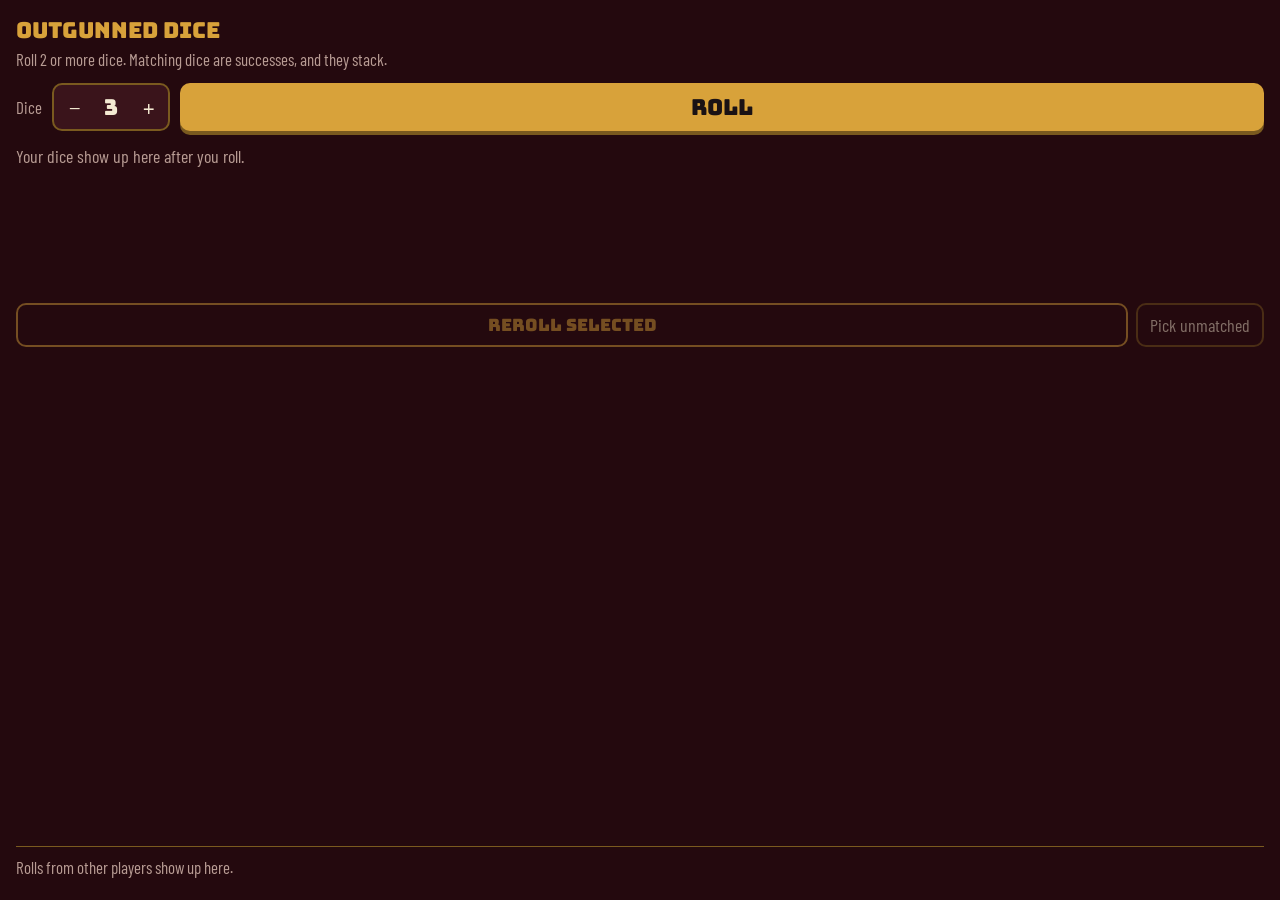
==== Outgunned Dice/index.html @ f1293f51 "0.1" ====
<!doctype html>
<html lang="en">
  <head>
    <meta charset="UTF-8" />
    <meta name="viewport" content="width=device-width, initial-scale=1.0" />
    <title>Outgunned Dice</title>
    <link rel="preconnect" href="https://fonts.googleapis.com" />
    <link rel="preconnect" href="https://fonts.gstatic.com" crossorigin />
    <link href="https://fonts.googleapis.com/css2?family=Bungee&family=Barlow+Condensed:wght@400;600&display=swap" rel="stylesheet" />
    <script type="module" crossorigin src="./assets/index-CRXwJ-00.js"></script>
    <link rel="modulepreload" crossorigin href="./assets/shared-QACHThgJ.js">
    <link rel="modulepreload" crossorigin href="./assets/faces-DBQJZx52.js">
    <link rel="stylesheet" crossorigin href="./assets/faces-CLJElDIp.css">
  </head>
  <body>
    <main class="panel" id="app"></main>
  </body>
</html>
---- Outgunned Dice/assets/faces-CLJElDIp.css ----
:root{--oxblood: #24090e;--oxblood-2: #3a141b;--brass: #d8a23a;--brass-dim: #7a5a1f;--paper: #f2e8cf;--ink: #1a1214;--text: #f4ead2;--muted: #b89c94;--basic: #5aa0e6;--critical: #f4b223;--extreme: #ee4b2b;--impossible: #d23fd6;--jackpot: #ffd54a;--display: "Bungee", "Impact", sans-serif;--body: "Barlow Condensed", "Arial Narrow", sans-serif}*{box-sizing:border-box}html,body{margin:0;height:100%}body{font-family:var(--body);font-size:18px;color:var(--text);background:var(--oxblood)}button{font:inherit;color:inherit;cursor:pointer}button:disabled{cursor:not-allowed;opacity:.45}:focus-visible{outline:3px solid var(--brass);outline-offset:2px}.die-face{display:block;width:100%;height:100%;object-fit:contain;-webkit-user-select:none;user-select:none;-webkit-user-drag:none}.tier-basic{--tier: var(--basic)}.tier-critical{--tier: var(--critical)}.tier-extreme{--tier: var(--extreme)}.tier-impossible{--tier: var(--impossible)}.tier-jackpot{--tier: var(--jackpot)}.panel{padding:16px 16px 14px;display:flex;flex-direction:column;gap:14px;min-height:100%}.panel h1{margin:0;font-family:var(--display);font-size:22px;font-weight:400;color:var(--brass)}.panel .hint{margin:4px 0 0;color:var(--muted);font-size:17px;line-height:1.2}.setup{display:flex;align-items:center;gap:10px}.stepper{display:flex;align-items:center;background:var(--oxblood-2);border:2px solid var(--brass-dim);border-radius:10px}.stepper button{width:40px;height:44px;border:0;background:none;font-size:26px;line-height:1}.stepper output{min-width:34px;text-align:center;font-family:var(--display);font-size:22px}.stepper-label{color:var(--muted);font-size:17px}.btn-roll{flex:1;height:48px;border:0;border-radius:10px;background:var(--brass);color:var(--ink);font-family:var(--display);font-size:22px;box-shadow:0 4px 0 var(--brass-dim)}.btn-roll:active:not(:disabled){transform:translateY(3px);box-shadow:0 1px 0 var(--brass-dim)}.tray{display:flex;flex-wrap:wrap;gap:8px 8px;min-height:64px;padding-bottom:20px;align-content:flex-start}.tray-empty{color:var(--muted);margin:0;align-self:center}.chip{position:relative;width:52px;height:52px;padding:2px;border:3px solid transparent;border-radius:50%;background:none}.chip .die-face{border-radius:50%}.chip.matched{border-color:var(--tier)}.chip.selected{transform:translateY(-5px);border-color:var(--brass);box-shadow:0 6px #0006}.chip.selected:after{content:"again";position:absolute;left:50%;bottom:-22px;transform:translate(-50%);font-size:14px;color:var(--brass)}.chip.rolling{background:var(--oxblood-2);border:3px dashed var(--brass-dim);animation:pulse .7s ease-in-out infinite alternate}.chip.rolling .die-face{display:none}@keyframes pulse{to{opacity:.45}}.result{min-height:58px}.result .headline{margin:0;font-family:var(--display);font-size:26px;color:var(--tier, var(--muted))}.result .sub{margin:2px 0 0;color:var(--muted)}.actions{display:flex;flex-wrap:wrap;gap:8px;margin-top:8px}.btn-allin{flex-basis:100%;height:46px;border:0;border-radius:10px;background:var(--extreme);color:#fff;font-family:var(--display);font-size:19px;box-shadow:0 4px #8c2412}.btn-allin:active:not(:disabled){transform:translateY(3px);box-shadow:0 1px #8c2412}.allin-note{flex-basis:100%;margin:-2px 0 0;color:var(--muted);font-size:16px;line-height:1.15}.btn-reroll{flex:1;height:44px;border:2px solid var(--brass);border-radius:10px;background:transparent;font-family:var(--display);font-size:17px;color:var(--brass)}.btn-ghost{height:44px;padding:0 12px;border:2px solid var(--brass-dim);border-radius:10px;background:none}.log{margin-top:auto;padding-top:10px;border-top:1px solid var(--brass-dim);color:var(--muted);font-size:17px;min-height:40px}.log strong{color:var(--text);font-weight:600}body.slot{background:transparent;overflow:hidden}.stage{width:100vw;height:100vh;display:grid;place-items:center}.cabinet{--size: 110px;position:relative;padding:20px 26px 22px;border:4px solid var(--brass);border-radius:22px;background:linear-gradient(180deg,var(--oxblood-2),var(--oxblood));box-shadow:0 18px 50px #000a,inset 0 0 0 3px #0006;animation:drop .45s cubic-bezier(.2,1.2,.3,1) both}@keyframes drop{0%{transform:translateY(-40px) scale(.96);opacity:0}}.bulbs{position:absolute;top:6px;right:6px;bottom:6px;left:6px;border-radius:16px;pointer-events:none;border:5px dotted #ffe9a8;opacity:.9}.cabinet.spinning .bulbs{animation:blink .35s steps(2) infinite}.cabinet.jackpot-win .bulbs{animation:blink .18s steps(2) infinite;border-color:#fff}@keyframes blink{50%{opacity:.25}}.who{margin:0 0 12px;text-align:center;font-size:22px;color:var(--paper)}.who b{color:var(--brass);font-weight:600}.reels{display:flex;flex-wrap:wrap;gap:10px;justify-content:center;position:relative;margin:0 auto}.reel{position:relative;width:var(--size);height:var(--size);border-radius:calc(var(--size) * .16);overflow:hidden;background:radial-gradient(circle at 50% 40%,#2c1a1e,#120a0c 75%);box-shadow:inset 0 0 0 3px #0008,0 0 0 3px var(--oxblood)}.reel:after{content:"";position:absolute;top:0;right:0;bottom:0;left:0;pointer-events:none;background:linear-gradient(180deg,#000a,#0000 28%,#0000 72%,#000a)}.reel:before{content:"";position:absolute;left:0;right:0;top:50%;height:2px;margin-top:-1px;background:#ee4b2b;opacity:.35;z-index:1;pointer-events:none}.strip{will-change:transform}.strip .die-face{width:var(--size);height:var(--size);padding:9%}.reel.match{box-shadow:inset 0 0 0 4px var(--tier),0 0 0 3px var(--oxblood),0 0 24px var(--tier)}.reel.kept{opacity:.92}.reel.lost{filter:grayscale(1) brightness(.7)}.banner{min-height:110px;margin-top:14px;text-align:center}.banner .big{margin:0;font-family:var(--display);font-size:46px;line-height:1.05;color:var(--tier);text-shadow:0 3px 0 #0008;animation:pop .4s cubic-bezier(.2,1.4,.4,1) both}.banner .big.none{font-size:30px;color:var(--muted)}.banner .sub{margin:4px 0 0;font-size:22px;color:var(--paper)}.banner .sets{display:flex;flex-wrap:wrap;gap:8px;justify-content:center;margin:8px 0 0}.banner .set{display:inline-flex;align-items:center;gap:6px;padding:3px 12px 3px 4px;border:2px solid var(--tier);border-radius:999px;font-size:21px;color:var(--paper)}.set-face{width:28px;height:28px;border-radius:50%}.banner .also{margin:2px 0 0;font-size:19px;color:var(--muted)}@keyframes pop{0%{transform:scale(.6);opacity:0}}.cabinet.jackpot-win .big{background:linear-gradient(90deg,#ffd54a,#fff7c2,#ffd54a,#ff9f1c);background-size:200% 100%;-webkit-background-clip:text;background-clip:text;color:transparent;animation:pop .4s cubic-bezier(.2,1.4,.4,1) both,shimmer 1.1s linear infinite}@keyframes shimmer{to{background-position:200% 0}}@media (prefers-reduced-motion: reduce){.cabinet,.banner .big,.chip.rolling,.cabinet .bulbs,.cabinet.jackpot-win .big{animation:none!important}}
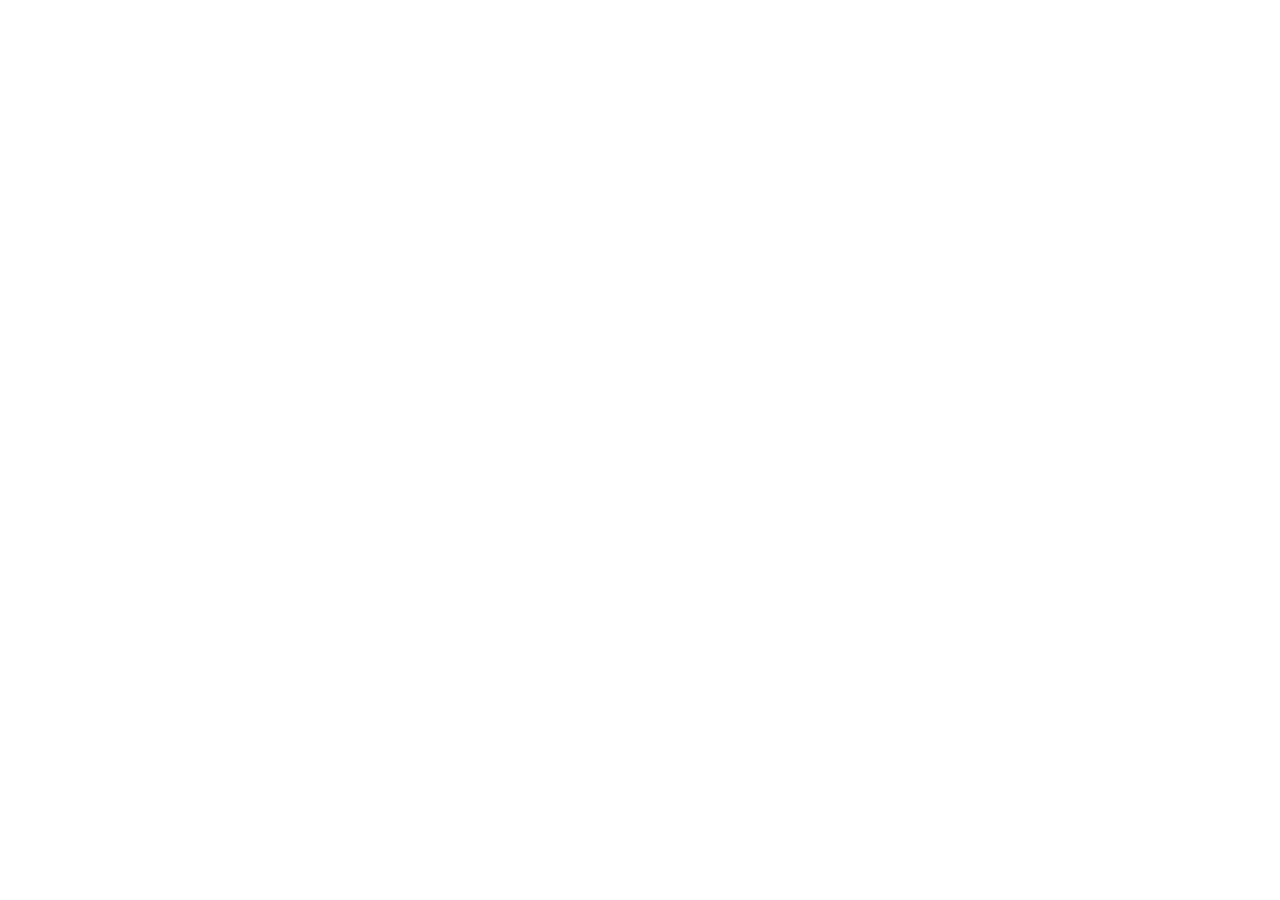
==== commit 2637ffd4: "Rename slot.html to index.html" ====
--- a/Outgunned Dice/index.html
+++ b/Outgunned Dice/index.html
@@ -3,16 +3,16 @@
   <head>
     <meta charset="UTF-8" />
     <meta name="viewport" content="width=device-width, initial-scale=1.0" />
-    <title>Outgunned Dice</title>
+    <title>Outgunned Dice roll</title>
     <link rel="preconnect" href="https://fonts.googleapis.com" />
     <link rel="preconnect" href="https://fonts.gstatic.com" crossorigin />
     <link href="https://fonts.googleapis.com/css2?family=Bungee&family=Barlow+Condensed:wght@400;600&display=swap" rel="stylesheet" />
-    <script type="module" crossorigin src="./assets/index-CRXwJ-00.js"></script>
+    <script type="module" crossorigin src="./assets/slot-DaD79R-h.js"></script>
     <link rel="modulepreload" crossorigin href="./assets/shared-QACHThgJ.js">
     <link rel="modulepreload" crossorigin href="./assets/faces-DBQJZx52.js">
     <link rel="stylesheet" crossorigin href="./assets/faces-CLJElDIp.css">
   </head>
-  <body>
-    <main class="panel" id="app"></main>
+  <body class="slot">
+    <div class="stage" id="stage"></div>
   </body>
 </html>
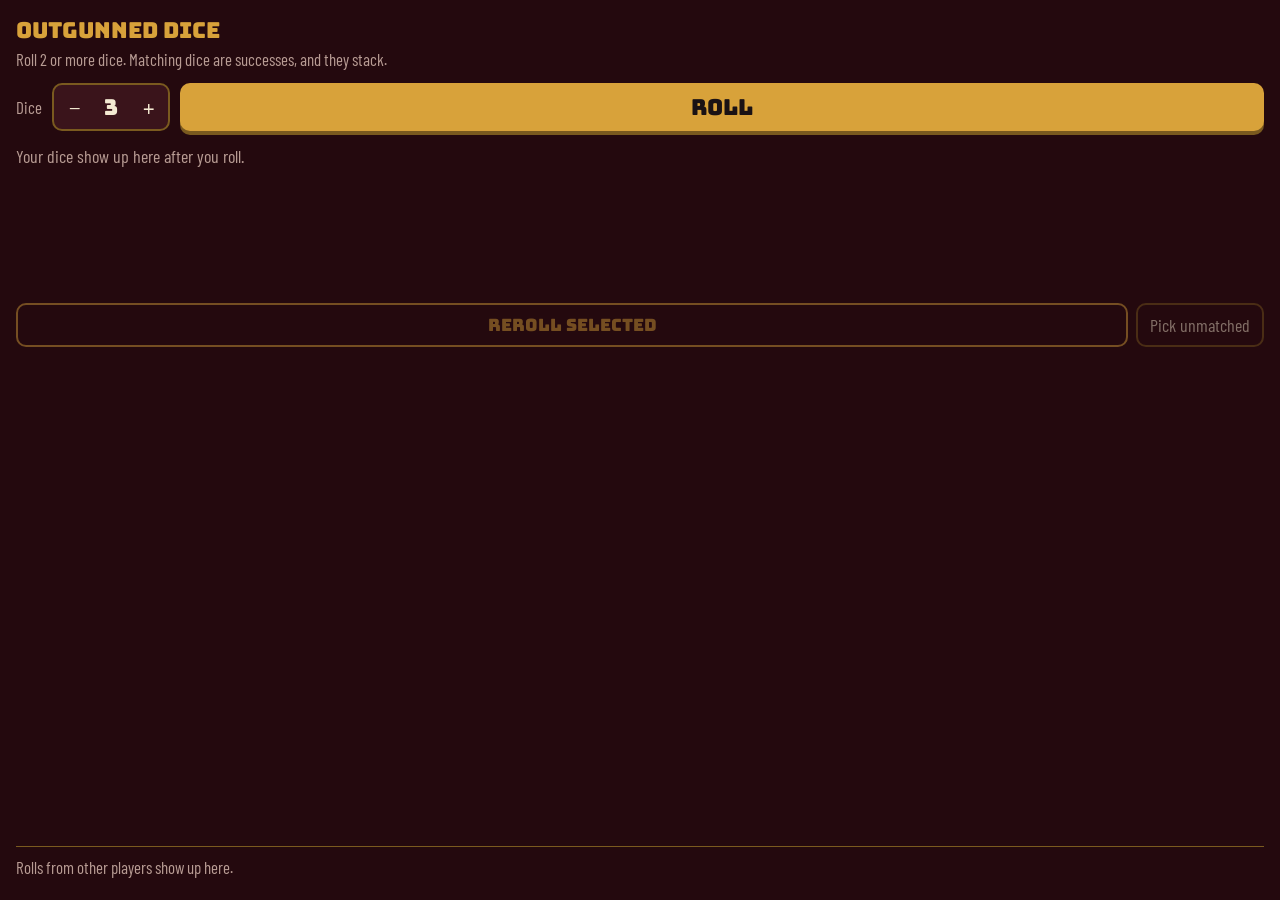
==== commit 173f7a64: "Add files via upload" ====
--- a/Outgunned Dice/index.html
+++ b/Outgunned Dice/index.html
@@ -3,16 +3,16 @@
   <head>
     <meta charset="UTF-8" />
     <meta name="viewport" content="width=device-width, initial-scale=1.0" />
-    <title>Outgunned Dice roll</title>
+    <title>Outgunned Dice</title>
     <link rel="preconnect" href="https://fonts.googleapis.com" />
     <link rel="preconnect" href="https://fonts.gstatic.com" crossorigin />
     <link href="https://fonts.googleapis.com/css2?family=Bungee&family=Barlow+Condensed:wght@400;600&display=swap" rel="stylesheet" />
-    <script type="module" crossorigin src="./assets/slot-DaD79R-h.js"></script>
+    <script type="module" crossorigin src="./assets/index-CRXwJ-00.js"></script>
     <link rel="modulepreload" crossorigin href="./assets/shared-QACHThgJ.js">
     <link rel="modulepreload" crossorigin href="./assets/faces-DBQJZx52.js">
     <link rel="stylesheet" crossorigin href="./assets/faces-CLJElDIp.css">
   </head>
-  <body class="slot">
-    <div class="stage" id="stage"></div>
+  <body>
+    <main class="panel" id="app"></main>
   </body>
 </html>
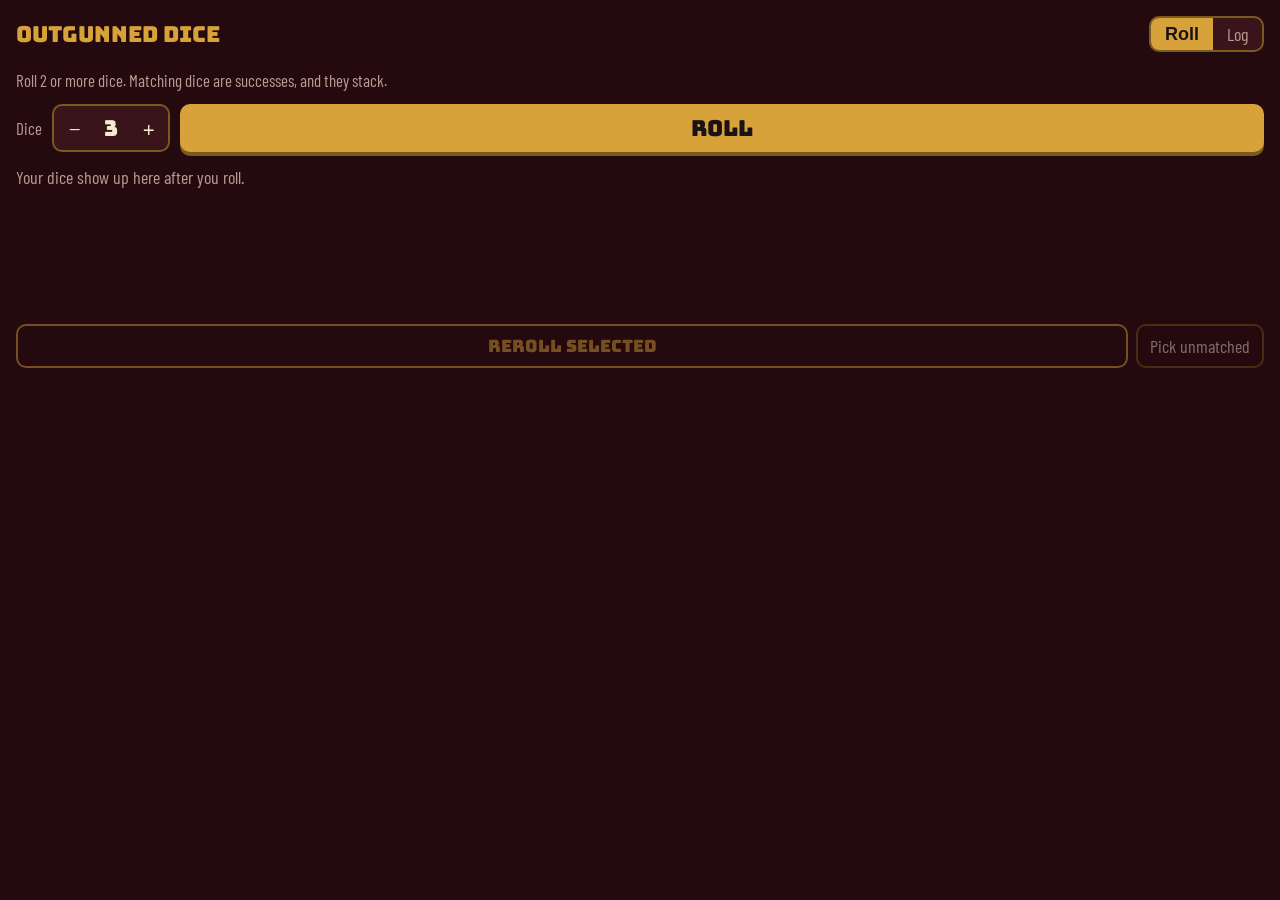
==== commit fa5e5767: "Add files via upload" ====
--- a/Outgunned Dice/index.html
+++ b/Outgunned Dice/index.html
@@ -7,10 +7,11 @@
     <link rel="preconnect" href="https://fonts.googleapis.com" />
     <link rel="preconnect" href="https://fonts.gstatic.com" crossorigin />
     <link href="https://fonts.googleapis.com/css2?family=Bungee&family=Barlow+Condensed:wght@400;600&display=swap" rel="stylesheet" />
-    <script type="module" crossorigin src="./assets/index-CRXwJ-00.js"></script>
-    <link rel="modulepreload" crossorigin href="./assets/shared-QACHThgJ.js">
-    <link rel="modulepreload" crossorigin href="./assets/faces-DBQJZx52.js">
-    <link rel="stylesheet" crossorigin href="./assets/faces-CLJElDIp.css">
+    <script type="module" crossorigin src="./assets/index-BjO6Tsbw.js"></script>
+    <link rel="modulepreload" crossorigin href="./assets/shared-U1rEp5hv.js">
+    <link rel="modulepreload" crossorigin href="./assets/faces-B5vy8ePg.js">
+    <link rel="modulepreload" crossorigin href="./assets/log-C0alzyCC.js">
+    <link rel="stylesheet" crossorigin href="./assets/faces-B9hbTOww.css">
   </head>
   <body>
     <main class="panel" id="app"></main>
--- a/Outgunned Dice/assets/faces-B9hbTOww.css
+++ b/Outgunned Dice/assets/faces-B9hbTOww.css
@@ -0,0 +1 @@
+:root{--oxblood: #24090e;--oxblood-2: #3a141b;--brass: #d8a23a;--brass-dim: #7a5a1f;--paper: #f2e8cf;--ink: #1a1214;--text: #f4ead2;--muted: #b89c94;--basic: #5aa0e6;--critical: #f4b223;--extreme: #ee4b2b;--impossible: #d23fd6;--jackpot: #ffd54a;--display: "Bungee", "Impact", sans-serif;--body: "Barlow Condensed", "Arial Narrow", sans-serif}*{box-sizing:border-box}html,body{margin:0;height:100%}body{font-family:var(--body);font-size:18px;color:var(--text);background:var(--oxblood)}button{font:inherit;color:inherit;cursor:pointer}button:disabled{cursor:not-allowed;opacity:.45}:focus-visible{outline:3px solid var(--brass);outline-offset:2px}.die-face{display:block;width:100%;height:100%;object-fit:contain;-webkit-user-select:none;user-select:none;-webkit-user-drag:none}.tier-basic{--tier: var(--basic)}.tier-critical{--tier: var(--critical)}.tier-extreme{--tier: var(--extreme)}.tier-impossible{--tier: var(--impossible)}.tier-jackpot{--tier: var(--jackpot)}.panel{padding:16px 16px 14px;display:flex;flex-direction:column;gap:14px;min-height:100%}.panel h1{margin:0;font-family:var(--display);font-size:22px;font-weight:400;color:var(--brass)}.panel .hint{margin:4px 0 0;color:var(--muted);font-size:17px;line-height:1.2}.setup{display:flex;align-items:center;gap:10px}.stepper{display:flex;align-items:center;background:var(--oxblood-2);border:2px solid var(--brass-dim);border-radius:10px}.stepper button{width:40px;height:44px;border:0;background:none;font-size:26px;line-height:1}.stepper output{min-width:34px;text-align:center;font-family:var(--display);font-size:22px}.stepper-label{color:var(--muted);font-size:17px}.btn-roll{flex:1;height:48px;border:0;border-radius:10px;background:var(--brass);color:var(--ink);font-family:var(--display);font-size:22px;box-shadow:0 4px 0 var(--brass-dim)}.btn-roll:active:not(:disabled){transform:translateY(3px);box-shadow:0 1px 0 var(--brass-dim)}.tray{display:flex;flex-wrap:wrap;gap:8px 8px;min-height:64px;padding-bottom:20px;align-content:flex-start}.tray-empty{color:var(--muted);margin:0;align-self:center}.chip{position:relative;width:52px;height:52px;padding:2px;border:3px solid transparent;border-radius:50%;background:none}.chip .die-face{border-radius:50%}.chip.matched{border-color:var(--tier)}.chip.selected{transform:translateY(-5px);border-color:var(--brass);box-shadow:0 6px #0006}.chip.selected:after{content:"again";position:absolute;left:50%;bottom:-22px;transform:translate(-50%);font-size:14px;color:var(--brass)}.chip.rolling{background:var(--oxblood-2);border:3px dashed var(--brass-dim);animation:pulse .7s ease-in-out infinite alternate}.chip.rolling .die-face{display:none}@keyframes pulse{to{opacity:.45}}.result{min-height:58px}.result .headline{margin:0;font-family:var(--display);font-size:26px;color:var(--tier, var(--muted))}.result .sub{margin:2px 0 0;color:var(--muted)}.actions{display:flex;flex-wrap:wrap;gap:8px;margin-top:8px}.btn-allin{flex-basis:100%;height:46px;border:0;border-radius:10px;background:var(--extreme);color:#fff;font-family:var(--display);font-size:19px;box-shadow:0 4px #8c2412}.btn-allin:active:not(:disabled){transform:translateY(3px);box-shadow:0 1px #8c2412}.allin-note{flex-basis:100%;margin:-2px 0 0;color:var(--muted);font-size:16px;line-height:1.15}.btn-reroll{flex:1;height:44px;border:2px solid var(--brass);border-radius:10px;background:transparent;font-family:var(--display);font-size:17px;color:var(--brass)}.btn-ghost{height:44px;padding:0 12px;border:2px solid var(--brass-dim);border-radius:10px;background:none}.top{display:flex;align-items:center;justify-content:space-between;gap:8px}.tabs{display:flex;background:var(--oxblood-2);border:2px solid var(--brass-dim);border-radius:10px;overflow:hidden}.tabs button{border:0;background:none;padding:5px 14px;font-size:18px;color:var(--muted)}.tabs button[aria-selected=true]{background:var(--brass);color:var(--ink);font-weight:600}.view{display:flex;flex-direction:column;gap:14px}.view[hidden]{display:none}.log-list{list-style:none;margin:0;padding:0;display:flex;flex-direction:column;gap:8px;max-height:440px;overflow-y:auto}.log-empty{color:var(--muted)}.entry{padding:8px 10px;background:var(--oxblood-2);border-left:5px solid var(--tier, var(--muted));border-radius:8px}.entry.tier-failed{--tier: #7a6a68}.entry-top{display:flex;align-items:baseline;gap:8px}.entry-top strong{font-weight:600;color:var(--text)}.entry-top .kind{color:var(--brass);font-size:16px}.entry-top time{margin-left:auto;color:var(--muted);font-size:15px}.entry-dice{display:flex;flex-wrap:wrap;gap:4px;margin:6px 0 4px}.log-die{display:block;width:30px;height:30px;border-radius:50%;padding:1px}.log-die.changed{box-shadow:0 0 0 2px var(--brass)}.log-face{display:block;width:100%;height:100%;border-radius:50%}.entry-result{font-family:var(--display);font-size:16px;color:var(--tier, var(--muted))}body.slot{background:transparent;overflow:hidden}.stage{width:100vw;height:100vh;display:flex;align-items:flex-end;justify-content:flex-end}.cabinet{--size: 72px;--w: 340px;position:relative;width:var(--w);padding:12px 20px 14px;border:3px solid var(--brass);border-radius:18px;background:linear-gradient(180deg,var(--oxblood-2),var(--oxblood));box-shadow:0 18px 50px #000a,inset 0 0 0 3px #0006;animation:drop .45s cubic-bezier(.2,1.2,.3,1) both}@keyframes drop{0%{transform:translateY(24px) scale(.96);opacity:0}}.bulbs{position:absolute;top:4px;right:4px;bottom:4px;left:4px;border-radius:14px;pointer-events:none;border:4px dotted #ffe9a8;opacity:.9}.cabinet.spinning .bulbs{animation:blink .35s steps(2) infinite}.cabinet.jackpot-win .bulbs{animation:blink .18s steps(2) infinite;border-color:#fff}@keyframes blink{50%{opacity:.25}}.who{margin:0 28px 8px;text-align:center;font-size:19px;line-height:1.1;color:var(--paper)}.who b{color:var(--brass);font-weight:600}.reels{display:flex;flex-wrap:wrap;gap:8px;justify-content:center;position:relative;margin:0 auto}.reel{position:relative;width:var(--size);height:var(--size);border-radius:calc(var(--size) * .16);overflow:hidden;background:radial-gradient(circle at 50% 40%,#2c1a1e,#120a0c 75%);box-shadow:inset 0 0 0 3px #0008,0 0 0 3px var(--oxblood)}.reel:after{content:"";position:absolute;top:0;right:0;bottom:0;left:0;pointer-events:none;background:linear-gradient(180deg,#000a,#0000 28%,#0000 72%,#000a)}.reel:before{content:"";position:absolute;left:0;right:0;top:50%;height:2px;margin-top:-1px;background:#ee4b2b;opacity:.35;z-index:1;pointer-events:none}.strip{will-change:transform}.strip .die-face{width:var(--size);height:var(--size);padding:9%}.reel.match{box-shadow:inset 0 0 0 4px var(--tier),0 0 0 3px var(--oxblood),0 0 24px var(--tier)}.reel.kept{opacity:.92}.reel.lost{filter:grayscale(1) brightness(.7)}.banner{min-height:112px;margin-top:10px;text-align:center}.banner .big{margin:0;font-family:var(--display);font-size:46px;line-height:1.05;color:var(--tier);text-shadow:0 3px 0 #0008;animation:pop .4s cubic-bezier(.2,1.4,.4,1) both}.banner .big.none{font-size:26px;color:var(--muted)}.banner .sub{margin:4px 0 0;font-size:18px;line-height:1.1;color:var(--paper)}.banner .sets{display:flex;flex-wrap:wrap;gap:8px;justify-content:center;margin:8px 0 0}.banner .set{display:inline-flex;align-items:center;gap:5px;padding:2px 10px 2px 3px;border:2px solid var(--tier);border-radius:999px;font-size:17px;color:var(--paper)}.set-face{width:24px;height:24px;border-radius:50%}.banner .also{margin:2px 0 0;font-size:16px;color:var(--muted)}@keyframes pop{0%{transform:scale(.6);opacity:0}}.cabinet.jackpot-win .big{background:linear-gradient(90deg,#ffd54a,#fff7c2,#ffd54a,#ff9f1c);background-size:200% 100%;-webkit-background-clip:text;background-clip:text;color:transparent;animation:pop .4s cubic-bezier(.2,1.4,.4,1) both,shimmer 1.1s linear infinite}@keyframes shimmer{to{background-position:200% 0}}@media (prefers-reduced-motion: reduce){.cabinet,.banner .big,.chip.rolling,.cabinet .bulbs,.cabinet.jackpot-win .big{animation:none!important}}.x{position:absolute;top:8px;right:10px;z-index:3;width:28px;height:28px;padding:0;border-radius:50%;border:2px solid var(--brass-dim);background:var(--oxblood);color:var(--paper);font-size:20px;line-height:1}.x:hover{background:var(--brass);color:var(--ink)}
